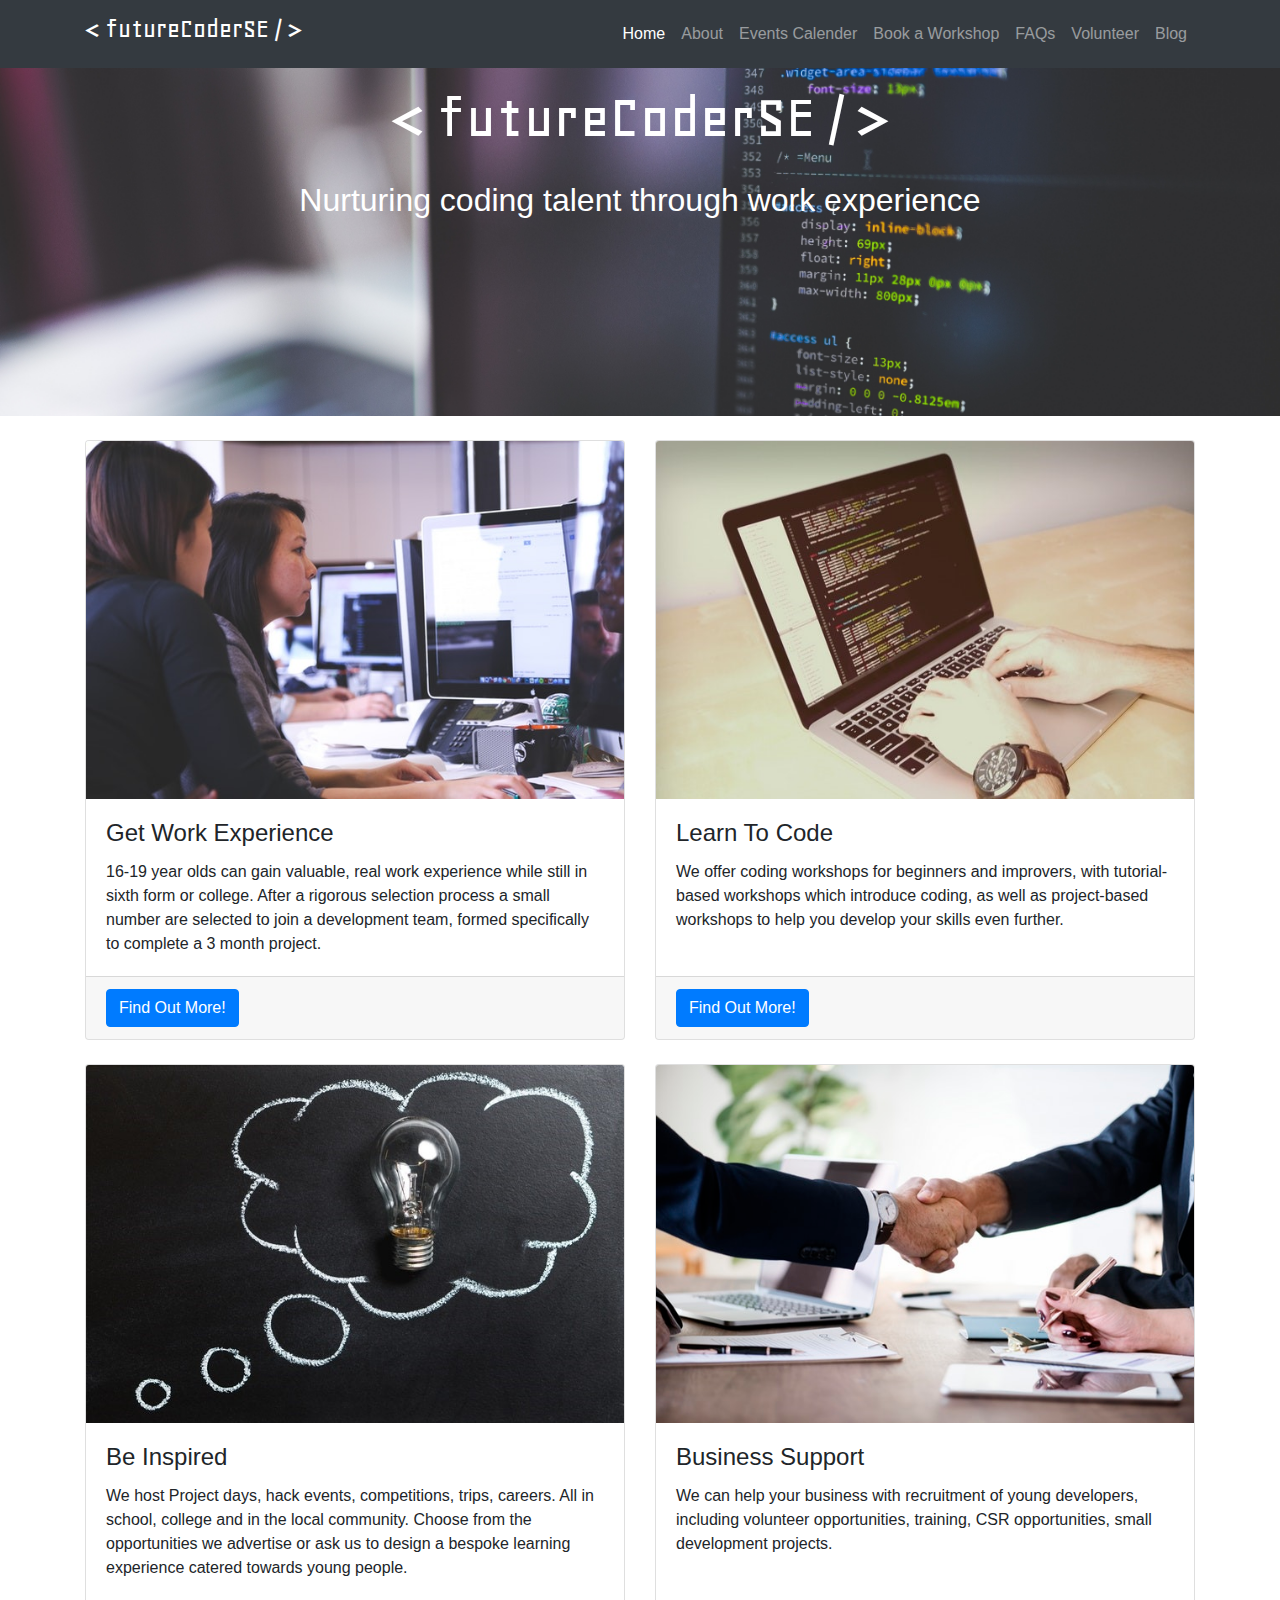
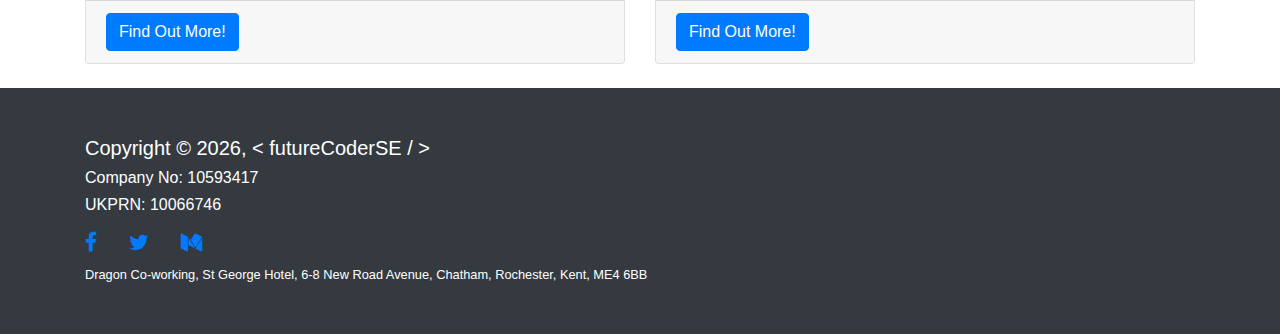
==== index.html @ e6f00af9 "inital commit" ====
<!DOCTYPE html>
<html lang="en">

<head>
  <meta charset="utf-8">
  <meta name="viewport" content="width=device-width, initial-scale=1, shrink-to-fit=yes">
  <meta name="author" content="futureCoderSE">

  <!-- favicon-->
  <link rel="apple-touch-icon" sizes="57x57" href="favicon/apple-icon-57x57.png">
  <link rel="apple-touch-icon" sizes="60x60" href="favicon/apple-icon-60x60.png">
  <link rel="apple-touch-icon" sizes="72x72" href="favicon/apple-icon-72x72.png">
  <link rel="apple-touch-icon" sizes="76x76" href="favicon/apple-icon-76x76.png">
  <link rel="apple-touch-icon" sizes="114x114" href="favicon/apple-icon-114x114.png">
  <link rel="apple-touch-icon" sizes="120x120" href="favicon/apple-icon-120x120.png">
  <link rel="apple-touch-icon" sizes="144x144" href="favicon/apple-icon-144x144.png">
  <link rel="apple-touch-icon" sizes="152x152" href="favicon/apple-icon-152x152.png">
  <link rel="apple-touch-icon" sizes="180x180" href="favicon/apple-icon-180x180.png">
  <link rel="icon" type="image/png" sizes="192x192" href="favicon/android-icon-192x192.png">
  <link rel="icon" type="image/png" sizes="32x32" href="favicon/favicon-32x32.png">
  <link rel="icon" type="image/png" sizes="96x96" href="favicon/favicon-96x96.png">
  <link rel="icon" type="image/png" sizes="16x16" href="favicon/favicon-16x16.png">
  <link rel="manifest" href="favicon/manifest.json">
  <meta name="msapplication-TileColor" content="#ffffff">
  <meta name="msapplication-TileImage" content="favicon/ms-icon-144x144.png">
  <meta name="theme-color" content="#ffffff">

  <!-- HTML Meta Tags -->
  <meta name="description" content="@futureCodersSE nurturing coding talent through work-experience">

  <!-- Google / Search Engine Tags -->
  <meta itemprop="name" content="@futureCodersSE">
  <meta itemprop="description" content="@futureCodersSE nurturing coding talent through work-experience">
  <meta itemprop="image" content="media/images/metaImage.png">

  <!-- Facebook Meta Tags -->
  <meta property="og:url" content="http://www.futurecoders.org.uk">
  <meta property="og:type" content="website">
  <meta property="og:title" content="@futureCodersSE">
  <meta property="og:description" content="@futureCodersSE nurturing coding talent through work-experience">
  <meta property="og:image" content="media/images/metaImageFB.png">

  <!-- Twitter Meta Tags -->
  <meta name="twitter:card" content="summary_large_image">
  <meta name="twitter:title" content="@futureCodersSE">
  <meta name="twitter:description" content="@futureCodersSE nurturing coding talent through work-experience">
  <meta name="twitter:image" content="media/images/metaImageTW.png">

  <!-- Meta Tags Generated via http://heymeta.com -->

  <title>@futureCodersSE</title>

  <!-- Bootstrap core CSS -->
  <link href="vendor/bootstrap/css/bootstrap.min.css" rel="stylesheet">

  <!-- Custom styles for this template -->
  <link href="css/business-frontpage.css" rel="stylesheet">
  <link href="css/main.css" rel="stylesheet" type="text/css">

  <!-- Font Awesome -->
  <!-- <link rel="stylesheet" href="https://use.fontawesome.com/releases/v5.0.13/css/all.css" integrity="sha384-DNOHZ68U8hZfKXOrtjWvjxusGo9WQnrNx2sqG0tfsghAvtVlRW3tvkXWZh58N9jp" crossorigin="anonymous"> -->

  <link rel="stylesheet" href="https://cdnjs.cloudflare.com/ajax/libs/font-awesome/4.7.0/css/font-awesome.min.css">
</head>

<body>

  <!-- Navigation -->
  <nav class="navbar navbar-expand-lg navbar-dark bg-dark fixed-top">
    <div class="container">
      <a class="navbar-brand" href="index.html">
        <div class="companyName h3">&lt; futureCoderSE &#47; &gt;</div>
      </a>
      <button class="navbar-toggler" type="button" data-toggle="collapse" data-target="#navbarResponsive" aria-controls="navbarResponsive"
        aria-expanded="false" aria-label="Toggle navigation">
        <span class="navbar-toggler-icon"></span>
      </button>
      <div class="collapse navbar-collapse" id="navbarResponsive">
        <ul class="navbar-nav ml-auto">
          <li class="nav-item active">
            <a class="nav-link" href="index.html">Home
              <span class="sr-only">(current)</span>
            </a>
          </li>
          <li class="nav-item">
            <a class="nav-link" href="about.html">About</a>
          </li>
          <li class="nav-item">
            <a class="nav-link" href="events.html">Events Calender</a>
          </li>
          <li class="nav-item">
            <a class="nav-link" href="workshop.html">Book a Workshop</a>
          </li>
          <li class="nav-item">
            <a class="nav-link" href="faqs.html">FAQs</a>
          </li>
          <li class="nav-item">
            <a class="nav-link" href="http://www.futurecoders.org.uk/images/flyers/VolunteeringWithFutureCodersSE.pdf" target="_blank">Volunteer</a>
          </li>
          <li class="nav-item">
            <a class="nav-link" href="https://medium.com/@futureCodersSE" target="_blank">Blog</a>
          </li>
        </ul>
      </div>
    </div>
  </nav>

  <!-- Header with Background Image -->
  <header class="business-header">
    <div class="container">
      <div class="row">
        <div class="col-lg-12">
          <h1 class="text-center text-white mt-4 companyName resText">&lt; futureCoderSE &#47; &gt; </h1>
          <h2 class="text-center text-white mt-4">Nurturing coding talent through work experience</h2>
        </div>
      </div>
    </div>
  </header>

  <!-- Page Content -->
  <div class="container">

    <br />

    <!-- row-->
    <div class="row">
      <div class="col-sm-6 my-6">
        <div class="card">
          <img class="card-img-top" src="media/images/workExperience.jpg" alt="Work Experience">
          <div class="card-body">
            <h4 class="card-title">Get Work Experience</h4>
            <p class="card-text">
              16-19 year olds can gain valuable, real work experience while still in sixth form or college. After a rigorous selection
              process a small number are selected to join a development team, formed specifically to complete a 3 month project.
            </p>
          </div>
          <div class="card-footer">
            <button type="button" class="btn btn-primary" data-toggle="modal" data-target="#workExperience">
              Find Out More!
            </button>
          </div>
        </div>
      </div>

      <!-- Work Experience Modal -->
      <div class="modal" id="workExperience">
        <div class="modal-dialog modal-xl">
          <div class="modal-content">

            <!-- Modal Header -->
            <div class="modal-header">
              <h3 class="modal-title">High-quality, meaningful, project-based, work experience for college/sixth form students.</h3>
              <button type="button" class="close" data-dismiss="modal">&times;</button>
            </div>

            <!-- Modal body -->
            <div class="modal-body">
              <h5>We recruit students to work on our projects from start to finish.</h5>
              <p>Students work with professionals and industry volunteers and develop their technical and soft skills.</p>
              <img src="media/images/WorkExperienceModel.jpg" alt="Work Experience Model" class="img-fluid">
            </div>

            <!-- Modal footer -->
            <div class="modal-footer">
              <button type="button" class="btn btn-primary" data-dismiss="modal">Close</button>
            </div>

          </div>
        </div>
      </div>

      <div class="col-sm-6 my-6">
        <div class="card">
          <img class="card-img-top" src="media/images/coding.jpeg" alt="Coding">
          <div class="card-body">
            <h4 class="card-title">Learn To Code</h4>
            <p class="card-text">
              We offer coding workshops for beginners and improvers, with tutorial-based workshops which introduce coding, as well as project-based
              workshops to help you develop your skills even further.
            </p>
          </div>
          <div class="card-footer">
            <button type="button" class="btn btn-primary" data-toggle="modal" data-target="#codeModal">Find Out More!</button>
          </div>
        </div>
      </div>
    </div>
    <!-- /.row -->

    <!-- Learn to code modal -->
    <div class="modal" id="codeModal">
      <div class="modal-dialog modal-xl">
        <div class="modal-content">

          <!-- Modal Header -->
          <div class="modal-header">
            <h3 class="modal-title">Our coding workshops can be run in the community, in school or in college.</h3>
            <button type="button" class="close" data-dismiss="modal">&times;</button>
          </div>

          <!-- Modal body -->
          <div class="modal-body">
            <div class="d-flex row">
              <div class="col p-2">
                <img src="media/images/outreach.jpg" alt="Outreach" class="img-fluid">
              </div>
              <div class="col p-2">
                <img src="media/images/CodingWorkshopStrood1.jpg" alt="Coding workshop Strood" class="img-fluid">
              </div>
              <div class="col p-2">
                <img src="media/images/ngGirlsWorkshop.jpg" alt="Girls workshop" class="img-fluid">
              </div>
            </div>
            <p>They help us to identify and encourage young people who might benefit from our work experience programme and
              who might make great developers in the future.</p>
            <p>Take a look at our current workshops:</p>
            <strong>
              <a href="media/docs/BeautifulDataWorkshopsTolgateLeaflet.pdf" target="_blank" class="">Beautiful Data</a> --
              <a href="media/docs/AlexaSkillsWorkshopsSheppeyLeaflet.pdf" target="_blank">Alexa Skills</a> --
              <a href="media/docs/MakingGamesWithGreenfootWorkshopsLeaflet.pdf" target="_blank">Greenfoot Games</a>
            </strong>
            <p>Contact us via email at:
              <a href="mailto:karen@futureCoders.org.uk" target="_top">karen@futureCoders.org.uk</a> for more information</p>
          </div>

          <!-- Modal footer -->
          <div class="modal-footer">
            <button type="button" class="btn btn-primary" data-dismiss="modal">Close</button>
          </div>

        </div>
      </div>
    </div>

    <br />

    <!-- row-->
    <div class="row">
      <div class="col-sm-6 my-6">
        <div class="card">
          <img class="card-img-top" src="media/images/inspired.jpeg" alt="Inspired">
          <div class="card-body">
            <h4 class="card-title">Be Inspired</h4>
            <p class="card-text">
              We host Project days, hack events, competitions, trips, careers. All in school, college and in the local community. Choose
              from the opportunities we advertise or ask us to design a bespoke learning experience catered towards young
              people.
            </p>
          </div>
          <div class="card-footer">
            <button type="button" class="btn btn-primary" data-toggle="modal" data-target="#inspired">Find Out More!</button>
          </div>
        </div>
      </div>

      <!-- Get Inspired Modal -->
      <div class="modal" id="inspired">
        <div class="modal-dialog modal-xl">
          <div class="modal-content">

            <!-- Modal Header -->
            <div class="modal-header">
              <h3 class="modal-title">If you want to get ahead, learn, network, build a portfolio, get work experience, we have a range of opportunities
                to help</h3>
              <button type="button" class="close" data-dismiss="modal">&times;</button>
            </div>

            <!-- Modal body -->
            <div class="modal-body">
              <div class="d-flex row">
                <div class="col p-2">
                  <img src="media/images/outreach.jpg" alt="Outreach" class="img-fluid">
                </div>
                <div class="col p-2">
                  <img src="media/images/CodingWorkshopStrood1.jpg" alt="Coding workshop Strood" class="img-fluid">
                </div>
                <div class="col p-2">
                  <img src="media/images/ngGirlsWorkshop.jpg" alt="Girls workshop" class="img-fluid">
                </div>
              </div>
              <p>Past events include trips to
                <strong>MozFest</strong> and to
                <strong>ngGirls</strong> and an
                <strong>Alexa-themed hackathon</strong> at Robert Napier school</p>
              <p>For more information about any of the opportunities listed below, please email
                <a href="mailto:karen@futureCoders.org.uk" target="_top">karen@futureCoders.org.uk</a>
              </p>
              <!-- Page Content -->
              <div class="container">

                <div class="row">
                  <div class="col-sm-12 my-12">
                    <div class="card">
                      <div class="card-footer text-center">
                        <h4>Making Games With Greenfoot - Code Workshops</h4>
                      </div>
                      <div class="card-body">
                        <div class="card-text text-center">
                          <p>
                            Tuesday 29th May 2018 to Friday 1st June 2018 10am to 12noon each day -
                            <b>minimum</b> 6 students,
                            <b>maximum</b> 10
                          </p>
                          <p>
                            <b>Location:</b>
                            <br /> Nucleus Arts Centre, 272 High Street, Chatham ME4 4BP
                          </p>
                          <p>
                            Learn how to make simple games with Greenfoot (greenfoot.org). (Java-based programming for beginners)
                          </p>
                          <p>
                            For more information
                            <a href="media/docs/MakingGamesWithGreenfootWorkshopsLeaflet.pdf" target="_blank">click here</a>. Or please contact us via
                            <a href="mailto:karen@futurecoders.org.uk" target="_top">email</a>
                          </p>
                          <p>
                            <b>Cost:</b>
                            <br />£12.50 per person per 2 hour workshop, £40 for full set of four workshops (paid in advance)
                          </p>
                        </div>
                      </div>
                      <div class="card-footer text-center">
                        <!-- Button to Open the Modal -->
                        <button type="button" class="btn btn-primary" data-toggle="modal" data-target="#bookingModal">
                          Book This Activity
                        </button>

                        <!-- The Modal -->
                        <div class="modal" id="bookingModal">
                          <div class="modal-dialog">
                            <div class="modal-content">

                              <!-- Modal Header -->
                              <div class="modal-header">
                                <h4 class="modal-title">Book A Set Of Workshops</h4>
                                <button type="button" class="close" data-dismiss="modal">&times;</button>
                              </div>

                              <!-- Modal body -->
                              <div class="modal-body text-left">
                                <h6>Making Games With Greenfoot - Coding Workshops</h6>
                                <p>Each 'Making Games With Greenfoot' coding workshop has 6 - 10 places avaliable.</p>
                                <p>We hope that you will find our workshops interesting, fun and useful. Please find information
                                  about your payment below:</p>
                                <ul>
                                  <li>
                                    A single payment of £12.50 secures your place on the workshop series and is non-returnable*.
                                  </li>
                                  <li>
                                    Payment for subsequent workshops can be made directly on the day, or by transfer
                                  </li>
                                  <li>
                                    A single payment of £40 or £60 (see listing for details) will secure places on the entire set of workshops
                                  </li>
                                </ul>
                                <p>
                                  If you have any queries at all about this payment, please send us an
                                  <a href="mailto:karen@futurecoders.org.uk" target="_top">email</a> or call us on 07791769048
                                </p>
                                <hr>
                                <p>
                                  <small>*In the event that there are not enough places secured to make a workshop series viable,
                                    all payments will be returned in full.</small>
                                </p>
                                <hr> The button below will take you to our eventbrite booking page where you can reserve a spot
                                on our workshop.
                              </div>

                              <!-- Modal footer -->
                              <div class="modal-footer">
                                <a class="btn btn-primary" href="https://www.eventbrite.co.uk/e/making-games-with-greenfoot-discounted-coding-workshops-tickets-45727292563"
                                  target="_blank" role="button">Place A Booking</a>
                              </div>
                            </div>
                          </div>
                        </div>
                      </div>
                    </div>
                  </div>
                </div>
                <!-- /.row -->
              </div>
              <!-- /.container -->

              <br />

              <div class="container">
                <div class="row">
                  <div class="col-sm-12 my-12">
                    <div class="card">
                      <div class="card-footer text-center">
                        <h4>Alexa Skills - Coding Workshops</h4>
                      </div>
                      <div class="card-body">
                        <div class="card-text text-center">
                          <p>
                            Tuesdays May 29th | June 5th, 12th, 19th & 26th | July 3rd 2018
                          </p>
                          <p>
                            <b>Location:</b>
                            <br /> Isle of Sheppey Sailing Club, Marine Parade, Sheerness ME12 2BE
                          </p>

                          <p>
                            Learn how to design and make an Alexa skill using Amazon Web Services, then link your skill to a program you have written.
                            (Java for beginners)
                          </p>
                          <p>
                            For more information
                            <a href="media/docs/AlexaSkillsWorkshopsSheppeyLeaflet.pdf" target="_blank">click here</a>. Or please contact us via
                            <a href="mailto:karen@futurecoders.org.uk" target="_top">email</a>
                          </p>
                          <p>
                            <b>Cost:</b>
                            <br />** 16-19 year olds: FREE to attend. These places are funded by Swale Borough Council.** Adults:
                            £12.50 per person per 2 hour workshop, £60 for full set of six workshops (paid in advance)
                          </p>
                        </div>
                      </div>
                      <div class="card-footer text-center">
                        <!-- Button to Open the Modal -->
                        <button type="button" class="btn btn-primary" data-toggle="modal" data-target="#bookingModal2">
                          Book This Activity
                        </button>

                        <!-- The Modal -->
                        <div class="modal" id="bookingModal2">
                          <div class="modal-dialog">
                            <div class="modal-content">

                              <!-- Modal Header -->
                              <div class="modal-header">
                                <h4 class="modal-title">Book A Set Of Workshops</h4>
                                <button type="button" class="close" data-dismiss="modal">&times;</button>
                              </div>

                              <!-- Modal body -->
                              <div class="modal-body text-left">
                                <h6>Alexa Skills - Coding Workshops</h6>
                                <p>Each 'Alexa Skills' coding workshop has 6 - 10 places avaliable.</p>
                                <p>We hope that you will find our workshops interesting, fun and useful. Please find information
                                  about your payment below:</p>
                                <ul>
                                  <li>
                                    A single payment of £12.50 secures your place on the workshop series and is non-returnable*.
                                  </li>
                                  <li>
                                    Payment for subsequent workshops can be made directly on the day, or by transfer
                                  </li>
                                  <li>
                                    A single payment of £40 or £60 (see listing for details) will secure places on the entire set of workshops
                                  </li>
                                </ul>
                                <p>
                                  If you have any queries at all about this payment, please send us an
                                  <a href="mailto:karen@futurecoders.org.uk" target="_top">email</a> or call us on 07791769048
                                </p>
                                <hr>
                                <p>
                                  <small>*In the event that there are not enough places secured to make a workshop series viable,
                                    all payments will be returned in full.</small>
                                </p>
                                <hr> The button below will take you to our eventbrite booking page where you can reserve a spot
                                on our workshop.
                              </div>

                              <!-- Modal footer -->
                              <div class="modal-footer">
                                <a class="btn btn-primary" href="https://www.eventbrite.co.uk/e/make-a-skill-for-alexa-coding-workshops-16-19-year-olds-free-tickets-46077091822"
                                  target="_blank" role="button">Place A Booking</a>
                              </div>
                            </div>
                          </div>
                        </div>
                      </div>
                    </div>
                  </div>
                </div>
                <!-- /.row -->
              </div>
              <!-- /.container -->

              <br />

              <div class="container">
                <div class="row">
                  <div class="col-sm-12 my-12">
                    <div class="card">
                      <div class="card-footer text-center">
                        <h4>Beautiful Data - Code Workshops</h4>
                      </div>
                      <div class="card-body">
                        <div class="card-text text-center">
                          <p>
                            Wednesdays May 30th, June 6th, 13th, 20th, 27th and July 4th 2018 6-8pm each Wednesday -
                            <b>minimum</b> 6 students,
                            <b>maximum</b> 10
                          </p>
                          <p>
                            <b>Location:</b>
                            <br /> Upstairs at Tolgate Coffee, 7 Tolgate Lane, Strood ME2 4TG
                          </p>

                          <p>
                            Learn how to access open data, to manipulate data format and to create beautiful diagrams to visualise the data. (Javascript
                            programming for beginners)
                          </p>
                          <p>
                            For more information
                            <a href="media/docs/BeautifulDataWorkshopsTolgateLeaflet.pdf" target="_blank">click here</a>. Or please contact us via
                            <a href="mailto:karen@futurecoders.org.uk" target="_top">email</a>
                          </p>
                          <p>
                            <b>Cost:</b>
                            <br />£12.50 per person per 2 hour workshop, £40 for full set of six workshops (paid in advance)
                          </p>
                        </div>
                      </div>
                      <div class="card-footer text-center">
                        <!-- Button to Open the Modal -->
                        <button type="button" class="btn btn-primary" data-toggle="modal" data-target="#bookingModal3">
                          Book This Activity
                        </button>

                        <!-- The Modal -->
                        <div class="modal" id="bookingModal3">
                          <div class="modal-dialog">
                            <div class="modal-content">

                              <!-- Modal Header -->
                              <div class="modal-header">
                                <h4 class="modal-title">Book A Set Of Workshops</h4>
                                <button type="button" class="close" data-dismiss="modal">&times;</button>
                              </div>

                              <!-- Modal body -->
                              <div class="modal-body text-left">
                                <h6>Beautiful Data - Coding Workshops</h6>
                                <p>Each 'Making Games With Greenfoot' coding workshop has 6 - 10 places avaliable.</p>
                                <p>We hope that you will find our workshops interesting, fun and useful. Please find information
                                  about your payment below:</p>
                                <ul>
                                  <li>
                                    A single payment of £12.50 secures your place on the workshop series and is non-returnable*.
                                  </li>
                                  <li>
                                    Payment for subsequent workshops can be made directly on the day, or by transfer
                                  </li>
                                  <li>
                                    A single payment of £40 or £60 (see listing for details) will secure places on the entire set of workshops
                                  </li>
                                </ul>
                                <p>
                                  If you have any queries at all about this payment, please send us an
                                  <a href="mailto:karen@futurecoders.org.uk" target="_top">email</a> or call us on 07791769048
                                </p>
                                <hr>
                                <p>
                                  <small>*In the event that there are not enough places secured to make a workshop series viable,
                                    all payments will be returned in full.</small>
                                </p>
                                <hr> The button below will take you to our eventbrite booking page where you can reserve a spot
                                on our workshop.
                              </div>

                              <!-- Modal footer -->
                              <div class="modal-footer">
                                <a class="btn btn-primary" href="https://www.eventbrite.co.uk/e/beautiful-data-coding-workshops-discounted-tickets-tickets-46006637090"
                                  target="_blank" role="button">Place A Booking</a>
                              </div>
                            </div>
                          </div>
                        </div>
                      </div>
                    </div>
                  </div>
                </div>
                <!-- /.row -->
              </div>
              <!-- /.container -->

              <br />

              <div class="container">
                <div class="row">
                  <div class="col-sm-12 my-12">
                    <div class="card">
                      <div class="card-footer text-center">
                        <h4>Recruiting Now For Our Next Work Experience</h4>
                      </div>
                      <div class="card-body">
                        <div class="card-text text-center">
                          <p>
                            Monday 9th April 2018 to Thursday 12th April 2018 2pm to 5pm each day
                          </p>
                          <p>
                            <b>Location:</b>
                            <br /> Nucleus Arts Centre, 272 High Street, Chatham ME4 4BP
                          </p>

                          <p>
                            Learn how to make simple games with Greenfoot (greenfoot.org). (Java-based programming for beginners)
                          </p>
                          <p>
                            For more information
                            <a href="media/docs/futureCodersSE_Work_experience_Job_Description_June_2018.pdf" target="_blank">click here</a>. Or please contact us via
                            <a href="mailto:karen@futurecoders.org.uk" target="_top">email</a>
                          </p>
                          <p>
                            <b>Cost:</b>
                            <br />£12.50 per person per 2 hour workshop, £40 for full set of six workshops (paid in advance)
                          </p>
                        </div>
                      </div>
                      <div class="card-footer text-center">
                        <a href="https://docs.google.com/forms/d/e/1FAIpQLScMuyLi5V948E0CanPp6nt-nrmBJMzsoQpmZ8YF9kV8INdpKQ/viewform" target="_blank"
                          class="btn btn-primary">Apply Now</a>
                      </div>
                    </div>
                  </div>
                </div>
                <!-- /.row -->
              </div>
              <!-- /.container -->

              <br />

              <div class="container">
                <div class="row">
                  <div class="col-sm-12 my-12">
                    <div class="card">
                      <div class="card-footer text-center">
                        <h4>Beautiful Data - Easter Holiday Coding Workshops</h4>
                      </div>
                      <div class="card-body">
                        <div class="card-text text-center">
                          <p>
                            Wednesdays May 30th, June 6th, 13th, 20th, 27th and July 4th 2018 6-8pm each Wednesday -
                            <b>minimum</b> 6 students,
                            <b>maximum</b> 10
                          </p>
                          <p>
                            <b>Location:</b>
                            <br /> Upstairs at Tolgate Coffee, 7 Tolgate Lane, Strood ME2 4TG
                          </p>

                          <p>
                            Learn how to access open data, to manipulate data format and to create beautiful diagrams to visualise the data. (Javascript
                            programming for beginners)
                          </p>
                          <p>
                            For more information
                            <a href="media/docs/BeautifulDataWorkshopsTolgateLeaflet.pdf" target="_blank">click here</a>. Or please contact us via
                            <a href="mailto:karen@futurecoders.org.uk" target="_top">email</a>
                          </p>
                          <p>
                            <b>Cost:</b>
                            <br />£75 for the full course
                          </p>
                        </div>
                      </div>
                      <div class="card-footer text-center">
                        <h4>Now Finished</h4>
                      </div>
                    </div>
                  </div>
                </div>
                <!-- /.row -->
              </div>
              <!-- /.container -->

              <br />

              <div class="container">
                <div class="row">
                  <div class="col-sm-12 my-12">
                    <div class="card">
                      <div class="card-footer text-center">
                        <h4>Greenfoot Games - Easter Holiday Coding Workshops</h4>
                      </div>
                      <div class="card-body">
                        <div class="card-text text-center">
                          <p>
                            Monday 9th April 2018 to Thursday 12th April 2018 10am to 1pm each day
                          </p>
                          <p>
                            <b>Location:</b>
                            <br /> Nucleus Arts Centre, 272 High Street, Chatham ME4 4BP
                          </p>

                          <p>
                            Learn how to access open data, to manipulate data format and to create beautiful diagrams to visualise the data. (Javascript
                            programming for beginners)
                          </p>
                          <p>
                            For more information
                            <a href="#">click here</a>. Or please contact us via
                            <a href="mailto:karen@futurecoders.org.uk" target="_top">email</a>
                          </p>
                          <p>
                            <b>Cost:</b>
                            <br />£75 for the full course
                          </p>
                        </div>
                      </div>
                      <div class="card-footer text-center">
                        <h4>Now Finished</h4>
                      </div>
                    </div>
                  </div>
                </div>
                <!-- /.row -->
              </div>
              <!-- /.container -->

              <br />

              <div class="container">
                <div class="row">
                  <div class="col-sm-12 my-12">
                    <div class="card">
                      <div class="card-footer text-center">
                        <h4>Workshop Sessions - 6 x 2 Hours</h4>
                      </div>
                      <div class="card-body">
                        <div class="card-text text-center">
                          <p>
                            Wednesday 17th January to 21st February 2018 6.30-8.30pm
                          </p>
                          <p>
                            <b>Location:</b>
                            <br /> Ideas Test, No.34 High Street, Sittingbourne
                          </p>

                          <p>
                            Learn to write a Java class, to write tests to run your class, to turn your class into a cloud function and use it to power
                            an Alexa skill
                          </p>
                          <p>
                            For more information
                            <a href="#">click here</a>. Or please contact us via
                            <a href="mailto:karen@futurecoders.org.uk" target="_top">email</a>
                          </p>
                          <p>
                            <b>Cost:</b>
                            <br />£10.00
                          </p>
                        </div>
                      </div>
                      <div class="card-footer text-center">
                        <h4>Now Finished</h4>
                      </div>
                    </div>
                  </div>
                </div>
                <!-- /.row -->
              </div>
              <!-- /.container -->

              <br />

              <div class="container">
                <div class="row">
                  <div class="col-sm-12 my-12">
                    <div class="card">
                      <div class="card-footer text-center">
                        <h4>Workshop Sessions - 6 x 2 Hours</h4>
                      </div>
                      <div class="card-body">
                        <div class="card-text text-center">
                          <p>
                            Thursday 11th January to 22nd February 2018
                          </p>
                          <p>
                            <b>Location:</b>
                            <br /> Strood Youth Centre, Montfort Road, Rochester, Medway
                          </p>

                          <p>
                            Develop your own Alexa skill project
                          </p>
                          <p>
                            For more information
                            <a href="#">click here</a>. Or please contact us via
                            <a href="mailto:karen@futurecoders.org.uk" target="_top">email</a>
                          </p>
                          <p>
                            <b>Cost:</b>
                            <br />TBC
                          </p>
                        </div>
                      </div>
                      <div class="card-footer text-center">
                        <h4>Now Finished</h4>
                      </div>
                    </div>
                  </div>
                </div>
                <!-- /.row -->
              </div>
              <!-- /.container -->

              <br />

              <div class="container">
                <div class="row">
                  <div class="col-sm-12 my-12">
                    <div class="card">
                      <div class="card-footer text-center">
                        <h4>What are Cryptocurrencies and Blockchain</h4>
                      </div>
                      <div class="card-body">
                        <div class="card-text text-center">
                          <p>
                            Wednesday 24th January
                          </p>
                          <p>
                            <b>Location:</b>
                            <br />Dragon Coworking, St George Hotel, 7-8 New Road Avenue, Chatham ME4 6BB
                          </p>

                          <p>
                            This is an event organised by Dragon Coworking. It is a public event for anyone interested in learning more about this subject.
                            Students are welcome to attend.
                          </p>
                          <p>
                            For more information
                            <a href="https://www.facebook.com/events/144822386143509/" target="_blank">click here</a>. Or please contact us via
                            <a href="mailto:karen@futurecoders.org.uk" target="_top">email</a>
                          </p>
                          <p>
                            <b>Cost:</b>
                            <br />Free to attend
                          </p>
                        </div>
                      </div>
                      <div class="card-footer text-center">
                        <h4>Now Finished</h4>
                      </div>
                    </div>
                  </div>
                </div>
                <!-- /.row -->
              </div>
              <!-- /.container -->
            </div>

            <!-- Modal footer -->
            <div class="modal-footer">
              <button type="button" class="btn btn-primary" data-dismiss="modal">Close</button>
            </div>
          </div>
        </div>
      </div>

      <div class="col-sm-6 my-6">
        <div class="card">
          <img class="card-img-top" src="media/images/businessSupport.jpeg" alt="Business Support">
          <div class="card-body">
            <h4 class="card-title">Business Support</h4>
            <p class="card-text">
              We can help your business with recruitment of young developers, including volunteer opportunities, training, CSR opportunities,
              small development projects.
            </p>
          </div>
          <div class="card-footer">
            <button type="button" class="btn btn-primary" data-toggle="modal" data-target="#businessModal">Find Out More!</button>
          </div>
        </div>
      </div>
    </div>
    <!-- /.row -->
  </div>
  <!-- /.container -->
  <br />

  <!-- Business support modal  -->
  <div class="modal" id="businessModal">
    <div class="modal-dialog modal-xl">
      <div class="modal-content">

        <!-- Modal Header -->
        <div class="modal-header">
          <h3 class="modal-title">We will work with businesses to encourage more software developer related work experience placements, apprenticeships
            and job openings for young people.</h3>
          <button type="button" class="close" data-dismiss="modal">&times;</button>
        </div>

        <!-- Modal body -->
        <div class="modal-body">
          <div class="d-flex row">
            <div class="col p-1">
              <img src="media/images/employers.jpg" alt="Employers" class="img-fluid">
            </div>
          </div>
          <p>After up to a year with us, our participants have already proved their level of skill, employability and commitment
            to the industry. We assess and accredit our young developers against Level 2 on the Skills Framework for the
            Information Age</p>
          <p>We can help your business to find new junior developer talent.</p>
          <p>Your business can help us by lending us volunteer developers (great for Continuing Professional Development) or
            by hosting a work experience project or by sponsoring a young person through the programme.</p>
          <p>Take a look at our
            <strong>recruitment support offer</strong>
          </p>
          <p>For more information contact us via email at:
            <a href="mailto:karen@futureCoders.org.uk" target="_top">karen@futureCoders.org.uk</a>
          </p>
        </div>

        <!-- Modal footer -->
        <div class="modal-footer">
          <button type="button" class="btn btn-primary" data-dismiss="modal">Close</button>
        </div>

      </div>
    </div>
  </div>

  <!-- Footer -->
  <!-- <footer class="py-5 bg-dark fixed-footer">
    <div class="container">
      <p class="m-0 text-center text-white">Copyright &copy; futureCoderSE
        <script type="text/javascript">
          document.write(new Date().getFullYear());
        </script>
      </p>
      <p class="m-0 text-center text-white">Company No: 10593417 | UKPRN: 10066746</p>
    </div>
  </footer> -->


  <footer class="py-5 bg-dark">
    <div class="container">
      <div class="text-white">
        <h5>
          Copyright &copy;
          <script>
            document.write(new Date().getFullYear());
          </script>, &lt; futureCoderSE &#47; &gt;
        </h5>
        <h6>
          Company No: 10593417
        </h6>
        <h6>
          UKPRN: 10066746
        </h6>
        <ul class="nav">
          <li class="nav-item">
            <a href="https://www.facebook.com/futureCodersSE/" target="_blank" class="nav-link pl-0">
              <i class="fa fa-facebook fa-lg"></i>
            </a>
          </li>
          <li class="nav-item">
            <a href="https://twitter.com/futureCodersSE/" target="_blank" class="nav-link">
              <i class="fa fa-twitter fa-lg"></i>
            </a>
          </li>
          <li class="nav-item">
            <a href="https://medium.com/@futureCodersSE" target="_blank" class="nav-link">
              <i class="fa fa-medium fa-lg"></i>
            </a>
          </li>
        </ul>
        <small>Dragon Co-working, St George Hotel, 6-8 New Road Avenue, Chatham, Rochester, Kent, ME4 6BB</small>
      </div>
    </div>
  </footer>

  <!-- Bootstrap core JavaScript -->
  <script src="vendor/jquery/jquery.min.js"></script>
  <script src="vendor/bootstrap/js/bootstrap.bundle.min.js"></script>

</body>

</html>
---- css/business-frontpage.css ----
/*!
 * Start Bootstrap - Busines Frontpage (https://startbootstrap.com/template-overviews/business-frontpage)
 * Copyright 2013-2017 Start Bootstrap
 * Licensed under MIT (https://github.com/BlackrockDigital/startbootstrap-business-frontpage/blob/master/LICENSE)
 */

body {
  padding-top: 54px;
}

@media (min-width: 992px) {
  body {
    padding-top: 56px;
  }
}

.business-header {
  height: 40vh;
  min-height: 300px;
  /* background: url('http://placehold.it/1920x400') center center no-repeat scroll; */
  background-image: url(../media/images/homePage.jpg) !important;
  -webkit-background-size: cover;
  -moz-background-size: cover;
  background-size: cover;
  -o-background-size: cover;
}

.card {
  height: 100%;
}
---- css/main.css ----
/* All import tags must stay at the top of the css file */

/* Custom Font */
@import url('https://fonts.googleapis.com/css?family=Geo');

.companyName{
    font-family: 'Geo', sans-serif;
}

.resText{
    font-size: 5vw;
}

.teamMemberLarge{
    max-width: 100%;
    max-height: 60%;
    display: block;
}

.teamMemberSmall{
    max-width: 100%;
    max-height: 50%;
    display: block;
}

.cardShort {
    position: relative;
    display: -ms-flexbox;
    display: flex;
    -ms-flex-direction: column;
    flex-direction: column;
    min-width: 0;
    word-wrap: break-word;
    background-color: #fff;
    background-clip: border-box;
    border: 1px solid rgba(0, 0, 0, .125);
    border-radius: .25rem
}

/* Custom modal size */
.modal-xl{
    max-width: 80% !important;
    text-align: center;
}


/* Responsive Map */
.responsive-map{
    overflow:hidden;
    padding-bottom:56.25%;
    position:relative;
    height:0;
}
.responsive-map iframe{
    left:0;
    top:0;
    height:100%;
    width:100%;
    position:absolute;
}
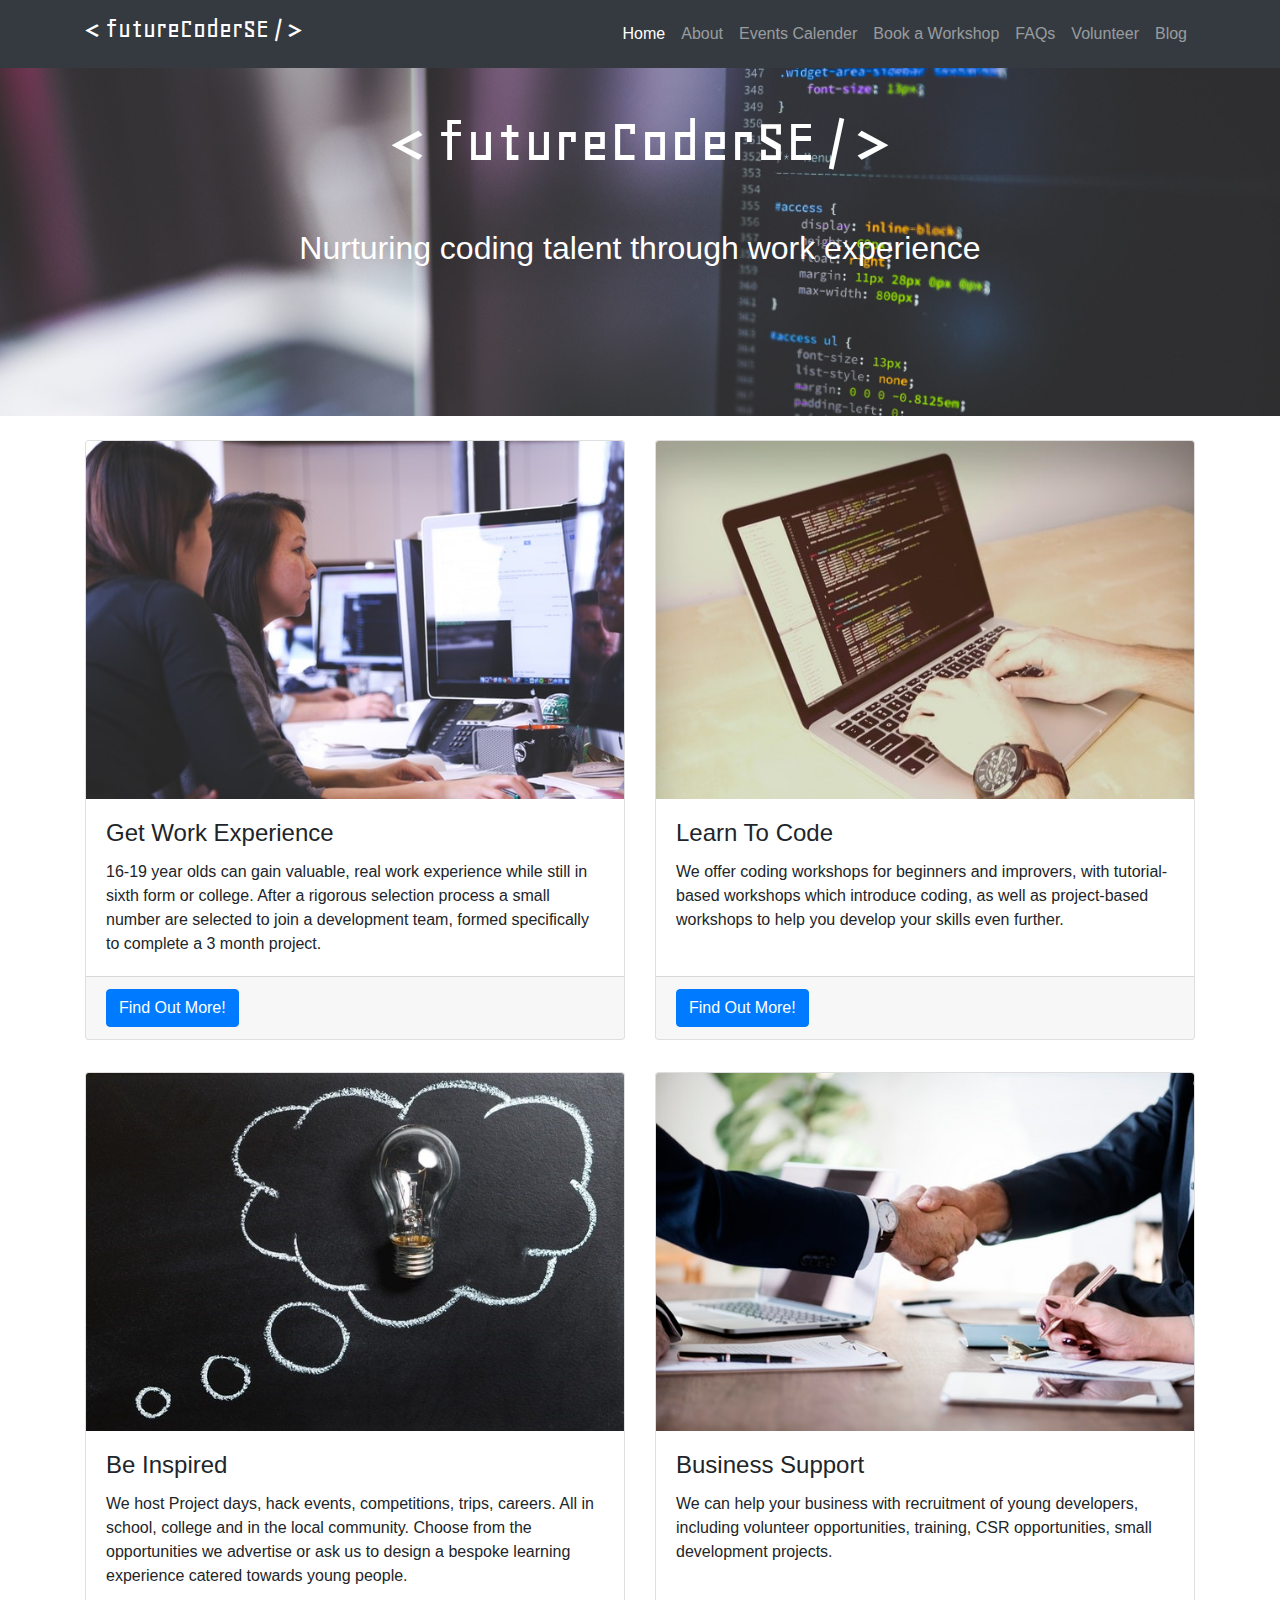
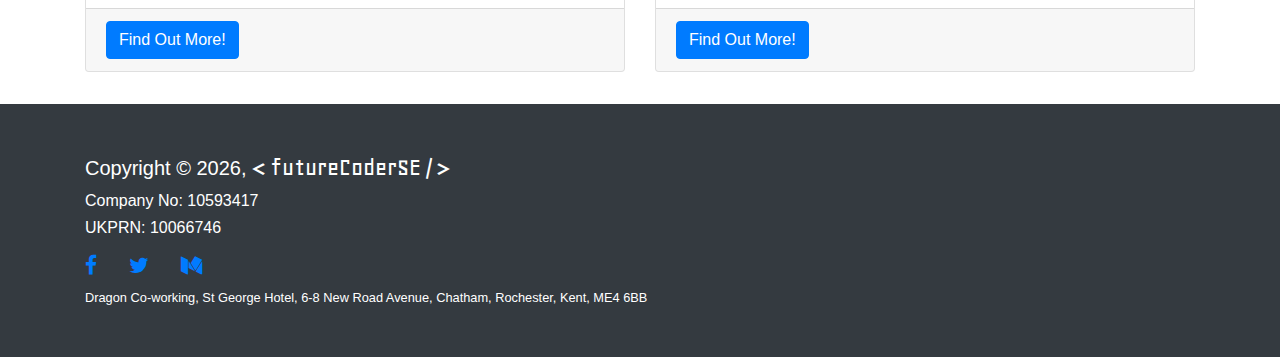
==== commit f9054076: "Content positioning adjustments for smaller screens" ====
--- a/index.html
+++ b/index.html
@@ -1,5 +1,5 @@
 <!DOCTYPE html>
-<html lang="en">
+<html lang="en-GB">
 
 <head>
   <meta charset="utf-8">
@@ -56,9 +56,6 @@
   <!-- Custom styles for this template -->
   <link href="css/business-frontpage.css" rel="stylesheet">
   <link href="css/main.css" rel="stylesheet" type="text/css">
-
-  <!-- Font Awesome -->
-  <!-- <link rel="stylesheet" href="https://use.fontawesome.com/releases/v5.0.13/css/all.css" integrity="sha384-DNOHZ68U8hZfKXOrtjWvjxusGo9WQnrNx2sqG0tfsghAvtVlRW3tvkXWZh58N9jp" crossorigin="anonymous"> -->
 
   <link rel="stylesheet" href="https://cdnjs.cloudflare.com/ajax/libs/font-awesome/4.7.0/css/font-awesome.min.css">
 </head>
@@ -110,8 +107,8 @@
     <div class="container">
       <div class="row">
         <div class="col-lg-12">
-          <h1 class="text-center text-white mt-4 companyName resText">&lt; futureCoderSE &#47; &gt; </h1>
-          <h2 class="text-center text-white mt-4">Nurturing coding talent through work experience</h2>
+          <h1 class="text-center text-white mt-5 companyName resText">&lt; futureCoderSE &#47; &gt; </h1>
+          <h2 class="text-center text-white mt-5">Nurturing coding talent through work experience</h2>
         </div>
       </div>
     </div>
@@ -124,7 +121,7 @@
 
     <!-- row-->
     <div class="row">
-      <div class="col-sm-6 my-6">
+      <div class="col-sm-6 mb-2">
         <div class="card">
           <img class="card-img-top" src="media/images/workExperience.jpg" alt="Work Experience">
           <div class="card-body">
@@ -168,8 +165,7 @@
           </div>
         </div>
       </div>
-
-      <div class="col-sm-6 my-6">
+      <div class="col-sm-6 mb-2">
         <div class="card">
           <img class="card-img-top" src="media/images/coding.jpeg" alt="Coding">
           <div class="card-body">
@@ -236,7 +232,7 @@
 
     <!-- row-->
     <div class="row">
-      <div class="col-sm-6 my-6">
+      <div class="col-sm-6 mb-2">
         <div class="card">
           <img class="card-img-top" src="media/images/inspired.jpeg" alt="Inspired">
           <div class="card-body">
@@ -285,6 +281,7 @@
               <p>For more information about any of the opportunities listed below, please email
                 <a href="mailto:karen@futureCoders.org.uk" target="_top">karen@futureCoders.org.uk</a>
               </p>
+
               <!-- Page Content -->
               <div class="container">
 
@@ -853,7 +850,7 @@
         </div>
       </div>
 
-      <div class="col-sm-6 my-6">
+      <div class="col-sm-6 mb-2">
         <div class="card">
           <img class="card-img-top" src="media/images/businessSupport.jpeg" alt="Business Support">
           <div class="card-body">
@@ -916,19 +913,6 @@
     </div>
   </div>
 
-  <!-- Footer -->
-  <!-- <footer class="py-5 bg-dark fixed-footer">
-    <div class="container">
-      <p class="m-0 text-center text-white">Copyright &copy; futureCoderSE
-        <script type="text/javascript">
-          document.write(new Date().getFullYear());
-        </script>
-      </p>
-      <p class="m-0 text-center text-white">Company No: 10593417 | UKPRN: 10066746</p>
-    </div>
-  </footer> -->
-
-
   <footer class="py-5 bg-dark">
     <div class="container">
       <div class="text-white">
@@ -936,7 +920,7 @@
           Copyright &copy;
           <script>
             document.write(new Date().getFullYear());
-          </script>, &lt; futureCoderSE &#47; &gt;
+          </script>, <span class="companyName">&lt; futureCoderSE &#47; &gt;</span> 
         </h5>
         <h6>
           Company No: 10593417
--- a/css/main.css
+++ b/css/main.css
@@ -5,6 +5,10 @@
 
 .companyName{
     font-family: 'Geo', sans-serif;
+}
+
+.text-white > h5 > span {
+    font-size: 26px;
 }
 
 .resText{
@@ -59,3 +63,18 @@
     position:absolute;
 }
 
+
+/* Responsive elements for small screens */
+@media only screen and (max-width: 480px) {
+    .text-white > h5 > span {
+        font-size: 100%;
+    }
+
+    .navbar-brand > div {
+        font-size: 100%;
+    }
+
+    .resText {
+        font-size: 10vw;
+    }
+}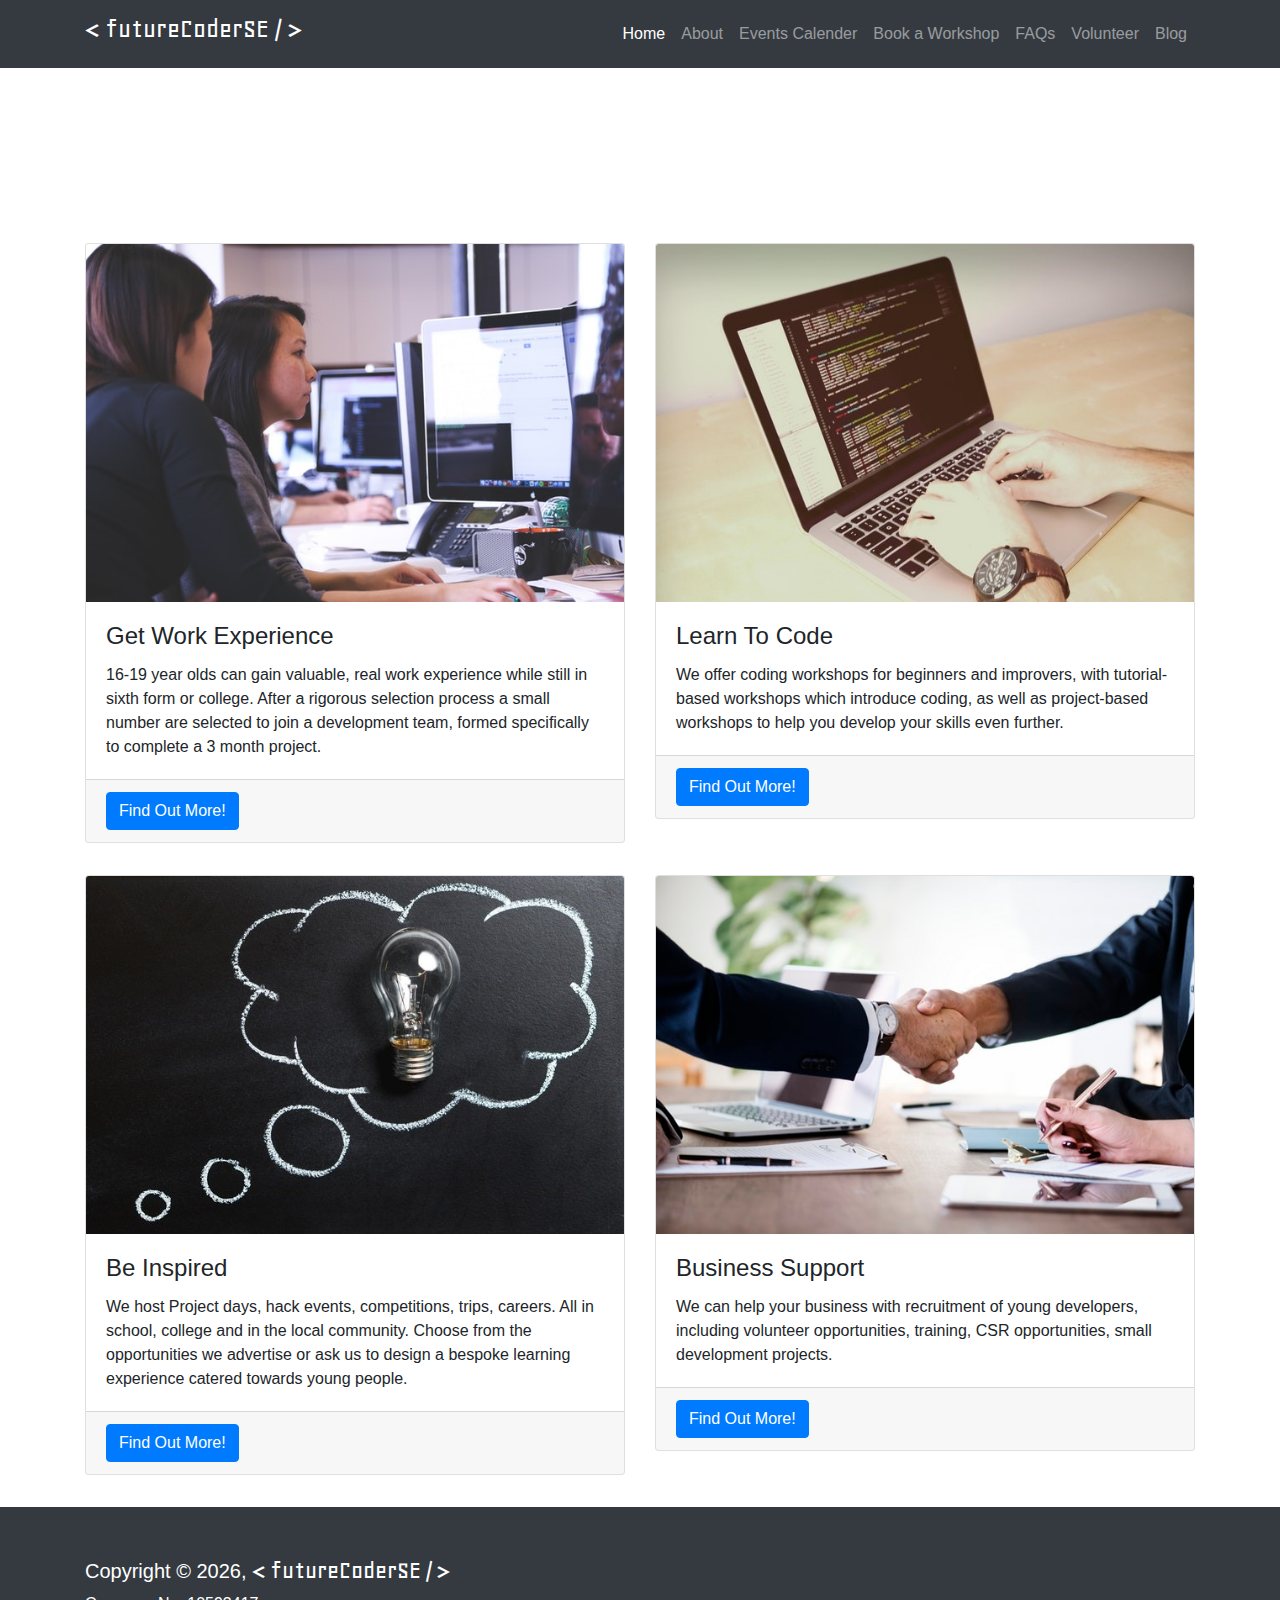
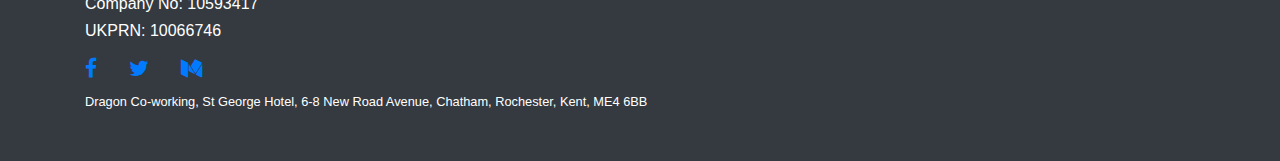
==== commit a9260e74: "Updated CSS source" ====
--- a/index.html
+++ b/index.html
@@ -53,14 +53,13 @@
   <!-- Bootstrap core CSS -->
   <link href="vendor/bootstrap/css/bootstrap.min.css" rel="stylesheet">
 
-  <!-- Custom styles for this template -->
-  <link href="css/business-frontpage.css" rel="stylesheet">
+  <!-- Local CSS -->
   <link href="css/main.css" rel="stylesheet" type="text/css">
 
   <link rel="stylesheet" href="https://cdnjs.cloudflare.com/ajax/libs/font-awesome/4.7.0/css/font-awesome.min.css">
 </head>
 
-<body>
+<body id="body">
 
   <!-- Navigation -->
   <nav class="navbar navbar-expand-lg navbar-dark bg-dark fixed-top">
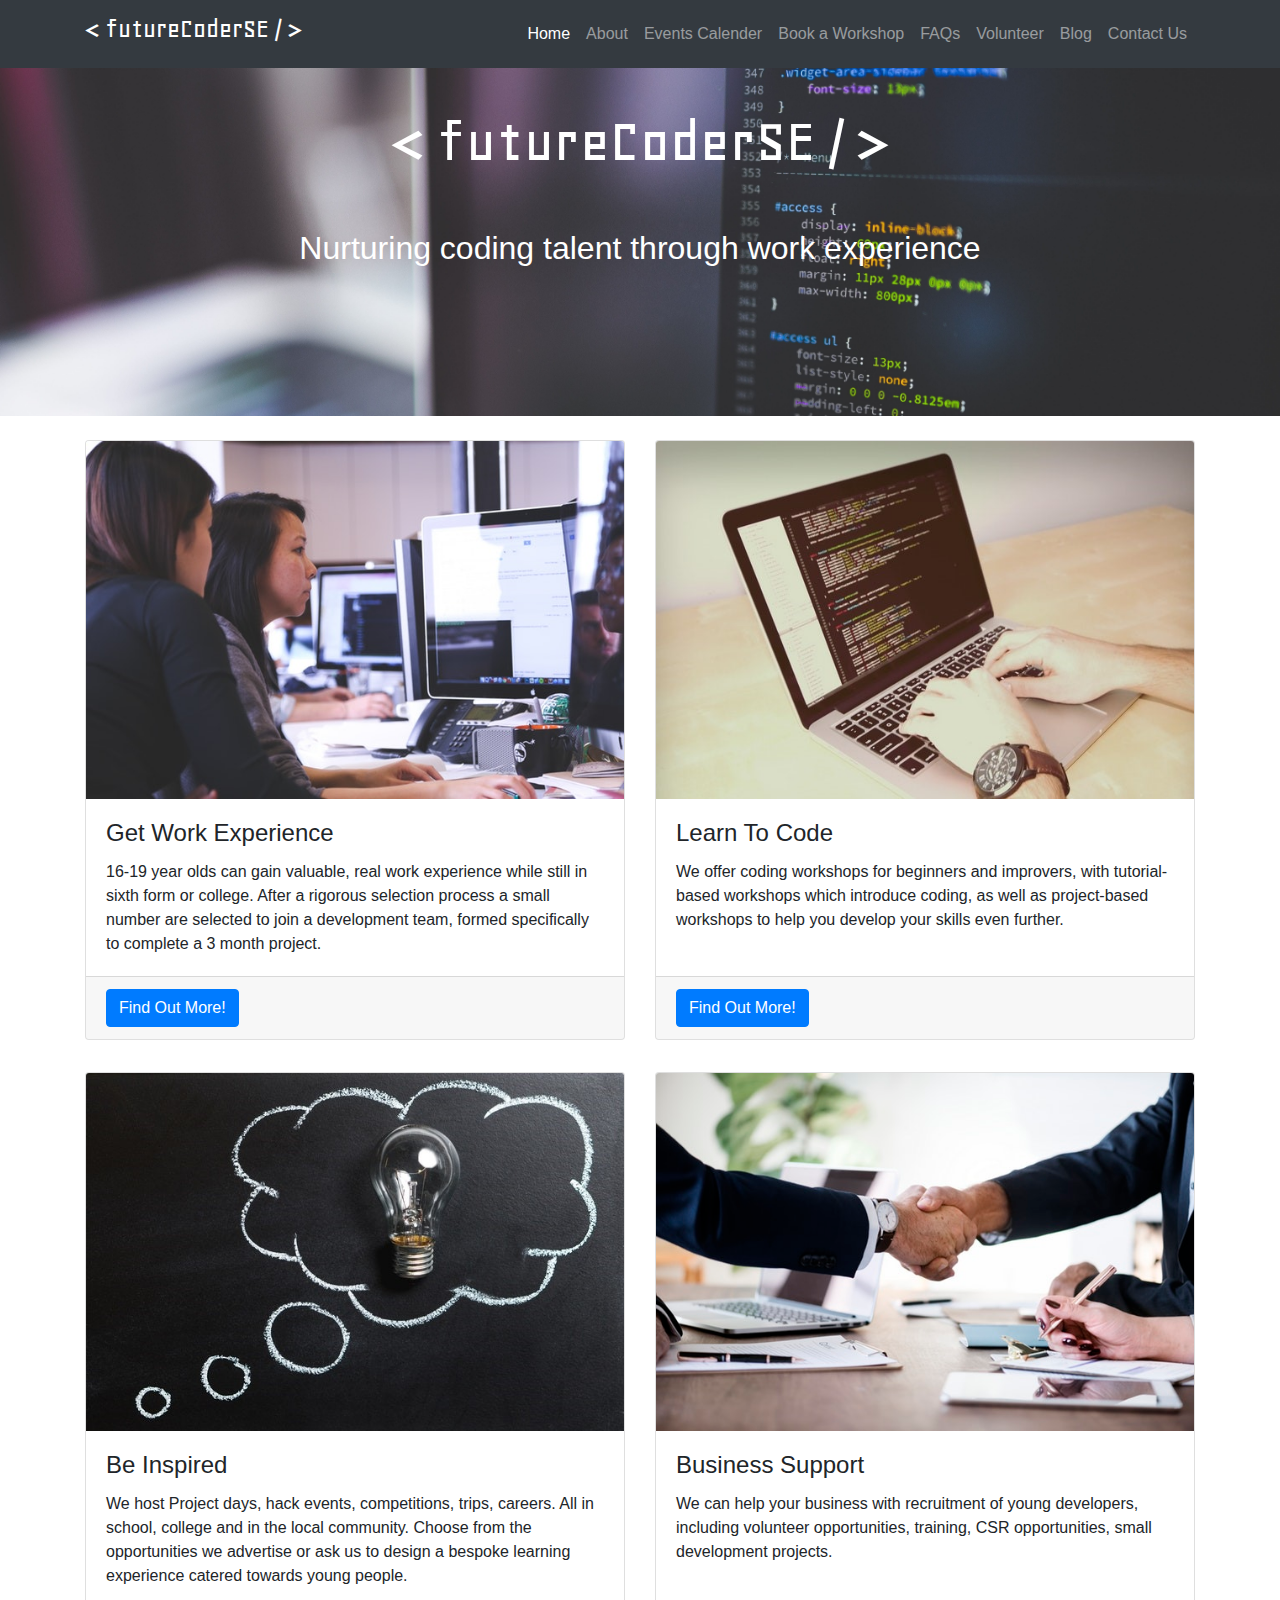
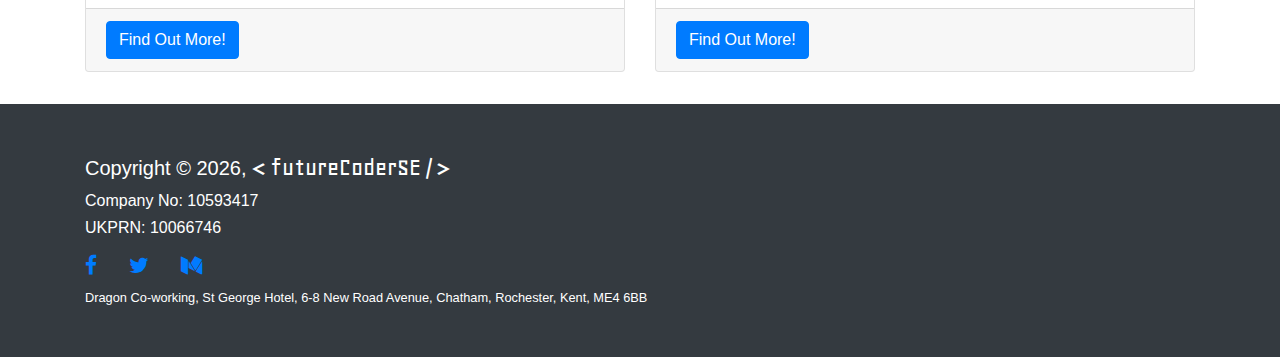
==== commit c6c771ce: "Bug fixes" ====
--- a/index.html
+++ b/index.html
@@ -21,6 +21,7 @@
   <link rel="icon" type="image/png" sizes="96x96" href="favicon/favicon-96x96.png">
   <link rel="icon" type="image/png" sizes="16x16" href="favicon/favicon-16x16.png">
   <link rel="manifest" href="favicon/manifest.json">
+  
   <meta name="msapplication-TileColor" content="#ffffff">
   <meta name="msapplication-TileImage" content="favicon/ms-icon-144x144.png">
   <meta name="theme-color" content="#ffffff">
@@ -95,6 +96,9 @@
           </li>
           <li class="nav-item">
             <a class="nav-link" href="https://medium.com/@futureCodersSE" target="_blank">Blog</a>
+          </li>
+          <li class="nav-item">
+            <a class="nav-link" href="contact.html">Contact Us</a>
           </li>
         </ul>
       </div>
--- a/css/main.css
+++ b/css/main.css
@@ -2,6 +2,31 @@
 
 /* Custom Font */
 @import url('https://fonts.googleapis.com/css?family=Geo');
+
+/* body {
+    margin:0;
+    padding:10;
+    height:100%;
+} */
+
+body {
+    padding-top: 54px;
+  }
+
+  .business-header {
+    height: 40vh;
+    min-height: 300px;
+    /* background: url('http://placehold.it/1920x400') center center no-repeat scroll; */
+    background-image: url(../media/images/homePage.jpg) !important;
+    -webkit-background-size: cover;
+    -moz-background-size: cover;
+    background-size: cover;
+    -o-background-size: cover;
+  }
+  
+  .card {
+    height: 100%;
+  }
 
 .companyName{
     font-family: 'Geo', sans-serif;
@@ -55,6 +80,7 @@
     position:relative;
     height:0;
 }
+
 .responsive-map iframe{
     left:0;
     top:0;
@@ -63,8 +89,20 @@
     position:absolute;
 }
 
+.help-block.with-errors {
+    color: #ff5050;
+    margin-top: 5px;
+}
+
 
 /* Responsive elements for small screens */
+
+@media (min-width: 992px) {
+    body {
+      padding-top: 56px;
+    }
+  }
+  
 @media only screen and (max-width: 480px) {
     .text-white > h5 > span {
         font-size: 100%;
